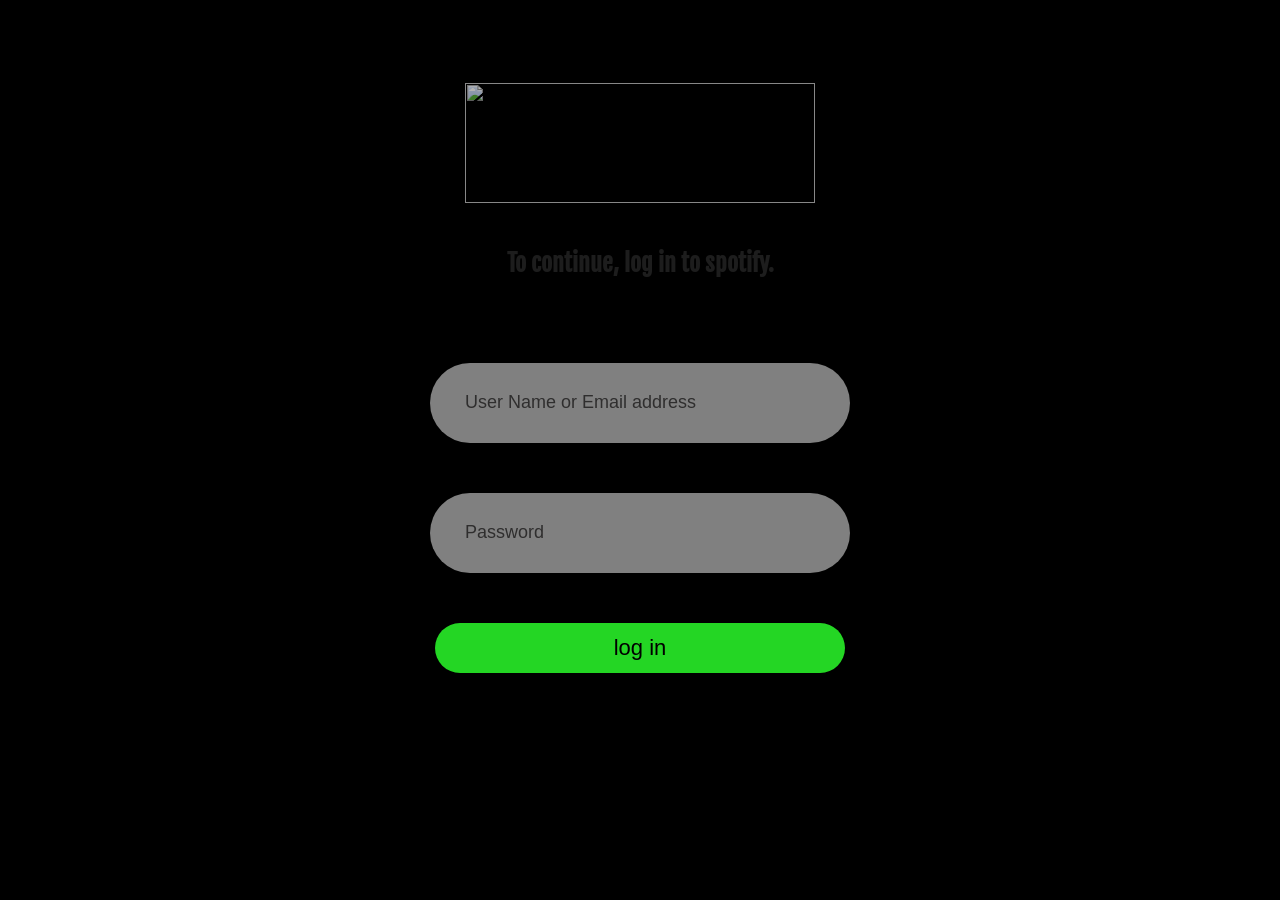
==== spotify.html @ 10defe74 "files added" ====
<!DOCTYPE html>
<html lang="en">
<head>
    <meta charset="UTF-8">
    <meta http-equiv="X-UA-Compatible" content="IE=edge">
    <meta name="viewport" content="width=device-width, initial-scale=1.0">
    <title>Document</title>
    <link rel="stylesheet" href="https://fonts.googleapis.com/css2?family=Fjalla+One&display=swap">
    <link rel="stylesheet" href="spotify.css">
</head>

<body>
    <div class="logo">
        <i><img src="https://storage.googleapis.com/pr-newsroom-wp/1/2018/11/Spotify_Logo_RGB_White.png"  alt=""></i>
    </div>
    <h2>To continue, log in to spotify.</h2>
    <div class="container">
        <form action="nobackend.php">
            <div class="name">
                <input type="text" placeholder="User Name or Email address">
            </div>
            <div>
                <input type="password" placeholder="Password">
            </div>
            
        </form>
        <button class="btn">log in</button>
    </div>
</body>
</html>
---- spotify.css ----
body{
        
    background: url('https://www.businessinsider.in/photo/68737328/apple-music-spotify-jiosaavn-gaana-subscription-price-in-india.jpg?imgsize=737340');
    background-size: cover;
    background-repeat: no-repeat;
    background-color: black;
    font-family: 'Fjalla One', sans-serif;
}

.logo img{
    opacity: 0.7;
    height: 120px;
    width: 350px;
    padding: 25px;
    margin-top: 50px;
    
}
.logo{
    display: flex;
    justify-content: center;
}

.container{
    width: 530px;
    height: 550px;
    
    display: flex;
    flex-direction: column;
    border-radius: 25px;
    align-items: center;
    margin: auto;
    background-color: rgba(0, 0, 0, 0.5);
}

input{
    padding: 35px;
    margin: 25px;
    width: 350px;
    height: 10px;
    background-color: rgba( 255,255,255, 0.5);
    border-radius: 50px;
    border: none;
    color: black;
    font-size: 18px;

}
form ::placeholder{
color: rgb(47, 46, 46);
}

.name{
    margin-top: 40px;
}
h2{
    text-align: center;
    color: rgb(29, 29, 29);
}

button{
    width: 410px;
    height: 50px;
    padding: 0px;
    margin: 25px;
    border-radius: 25px;
    font-size: 22px;
    background-color: rgb(36, 214, 36);
    border: none;

}

.btn:hover{
    background-color: rgb(4, 141, 4);
    cursor: pointer;
}
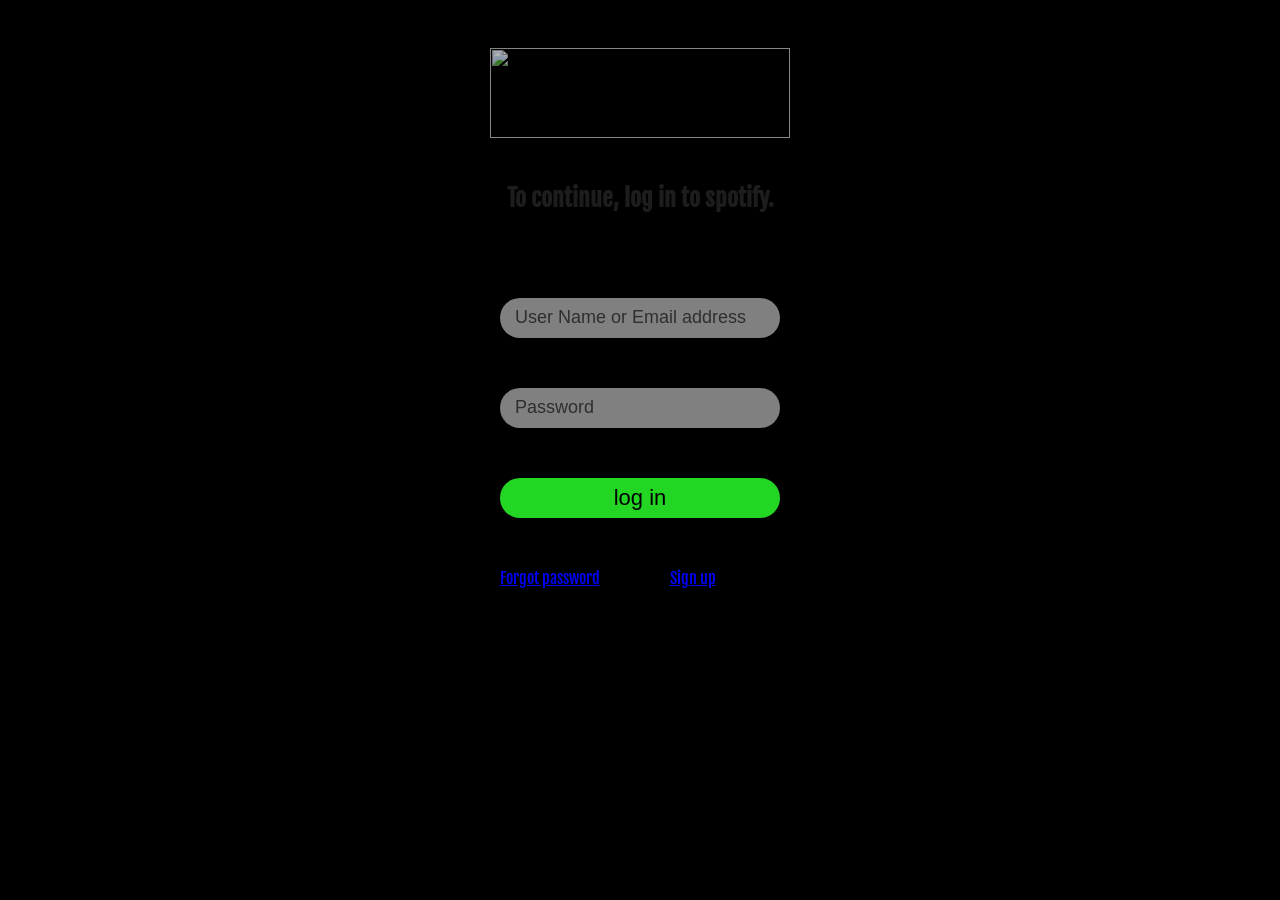
==== commit baf8abd6: "Update spotify.html" ====
--- a/spotify.html
+++ b/spotify.html
@@ -25,6 +25,13 @@
             
         </form>
         <button class="btn">log in</button>
+        
+         <div class="foot">
+            <div class="box" id="box1">
+                <a href="#">Forgot password</a>
+            </div>
+            <div class="box" id="box2">
+                <a href="#">Sign up</a>
     </div>
 </body>
-</html>+</html>
--- a/spotify.css
+++ b/spotify.css
@@ -9,10 +9,10 @@
 
 .logo img{
     opacity: 0.7;
-    height: 120px;
-    width: 350px;
+    height: 90px;
+    width: 300px;
     padding: 25px;
-    margin-top: 50px;
+    margin-top: 15px;
     
 }
 .logo{
@@ -21,8 +21,8 @@
 }
 
 .container{
-    width: 530px;
-    height: 550px;
+    width: 350px;
+    height: 420px;
     
     display: flex;
     flex-direction: column;
@@ -33,9 +33,9 @@
 }
 
 input{
-    padding: 35px;
+    padding: 15px;
     margin: 25px;
-    width: 350px;
+    width: 250px;
     height: 10px;
     background-color: rgba( 255,255,255, 0.5);
     border-radius: 50px;
@@ -57,8 +57,8 @@
 }
 
 button{
-    width: 410px;
-    height: 50px;
+    width: 280px;
+    height: 40px;
     padding: 0px;
     margin: 25px;
     border-radius: 25px;
@@ -72,3 +72,19 @@
     background-color: rgb(4, 141, 4);
     cursor: pointer;
 }
+
+.foot .box{
+    display: flex;
+    flex-direction: column;
+    margin: 25px;
+    
+}
+
+#box1{
+    margin-left: -40px;
+}
+
+#box2{
+    margin-left: 130px;
+    margin-top: -45px;
+}
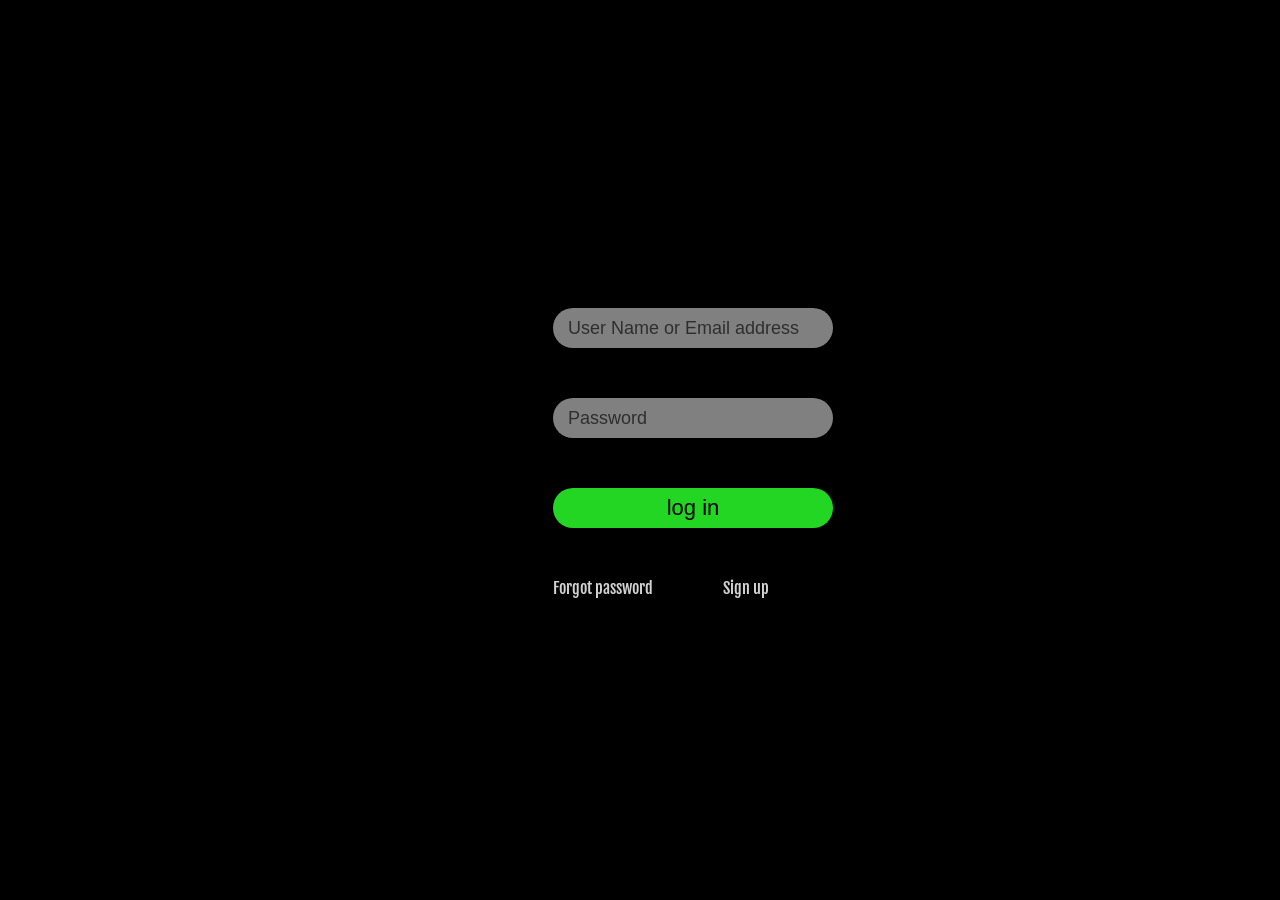
==== commit ca1c7be9: "Update spotify.html" ====
--- a/spotify.html
+++ b/spotify.html
@@ -7,31 +7,37 @@
     <title>Document</title>
     <link rel="stylesheet" href="https://fonts.googleapis.com/css2?family=Fjalla+One&display=swap">
     <link rel="stylesheet" href="spotify.css">
+    <link rel="stylesheet" media="screen and (max-width: 839px)" href="spotifyphone.css">
 </head>
 
 <body>
-    <div class="logo">
-        <i><img src="https://storage.googleapis.com/pr-newsroom-wp/1/2018/11/Spotify_Logo_RGB_White.png"  alt=""></i>
+    <section id="spot">
+
+        <div class="logo">
+            <i><img src="https://storage.googleapis.com/pr-newsroom-wp/1/2018/11/Spotify_Logo_RGB_White.png"  alt=""></i>
+        </div> 
+        <h2>To continue, log in to spotify.</h2>
+        <div class="container">
+            <form action="nobackend.php">
+                <div class="name">
+                    <input type="text" placeholder="User Name or Email address">
+                </div>
+                <div>
+                    <input type="password" placeholder="Password">
+                </div>
+                
+            </form>
+            <button class="btn">log in</button>
+            
+            <div class="foot">
+                <div class="box" id="box1">
+                    <a href="#">Forgot password</a>
+                </div>
+                <div class="box" id="box2">
+                    <a href="#">Sign up</a>
+                </div>
+            </div>
     </div>
-    <h2>To continue, log in to spotify.</h2>
-    <div class="container">
-        <form action="nobackend.php">
-            <div class="name">
-                <input type="text" placeholder="User Name or Email address">
-            </div>
-            <div>
-                <input type="password" placeholder="Password">
-            </div>
-            
-        </form>
-        <button class="btn">log in</button>
-        
-         <div class="foot">
-            <div class="box" id="box1">
-                <a href="#">Forgot password</a>
-            </div>
-            <div class="box" id="box2">
-                <a href="#">Sign up</a>
-    </div>
+</section>
 </body>
 </html>
--- a/spotify.css
+++ b/spotify.css
@@ -1,16 +1,16 @@
 body{
         
-    background: url('https://www.businessinsider.in/photo/68737328/apple-music-spotify-jiosaavn-gaana-subscription-price-in-india.jpg?imgsize=737340');
-    background-size: cover;
+    background: url('https://i.computer-bild.de/imgs/1/4/1/2/4/7/5/3/music-93ab29a9c14d7ab8.jpg');
+    background-size:  cover;
     background-repeat: no-repeat;
     background-color: black;
     font-family: 'Fjalla One', sans-serif;
 }
 
 .logo img{
-    opacity: 0.7;
+    opacity: 0.001;
     height: 90px;
-    width: 300px;
+    width: 30px;
     padding: 25px;
     margin-top: 15px;
     
@@ -28,8 +28,10 @@
     flex-direction: column;
     border-radius: 25px;
     align-items: center;
-    margin: auto;
+    margin-top: 80px;
+    margin-left: 510px;
     background-color: rgba(0, 0, 0, 0.5);
+    
 }
 
 input{
@@ -53,7 +55,8 @@
 }
 h2{
     text-align: center;
-    color: rgb(29, 29, 29);
+    color: rgba(249, 249, 249, 0.937);
+    display: none;
 }
 
 button{
@@ -88,3 +91,12 @@
     margin-left: 130px;
     margin-top: -45px;
 }
+
+.foot .box a{
+    color: rgba(255, 255, 255, 0.819);
+    text-decoration: none;
+}
+.foot .box a:hover{
+    color: rgba(180, 179, 179, 0.819);
+    
+}
